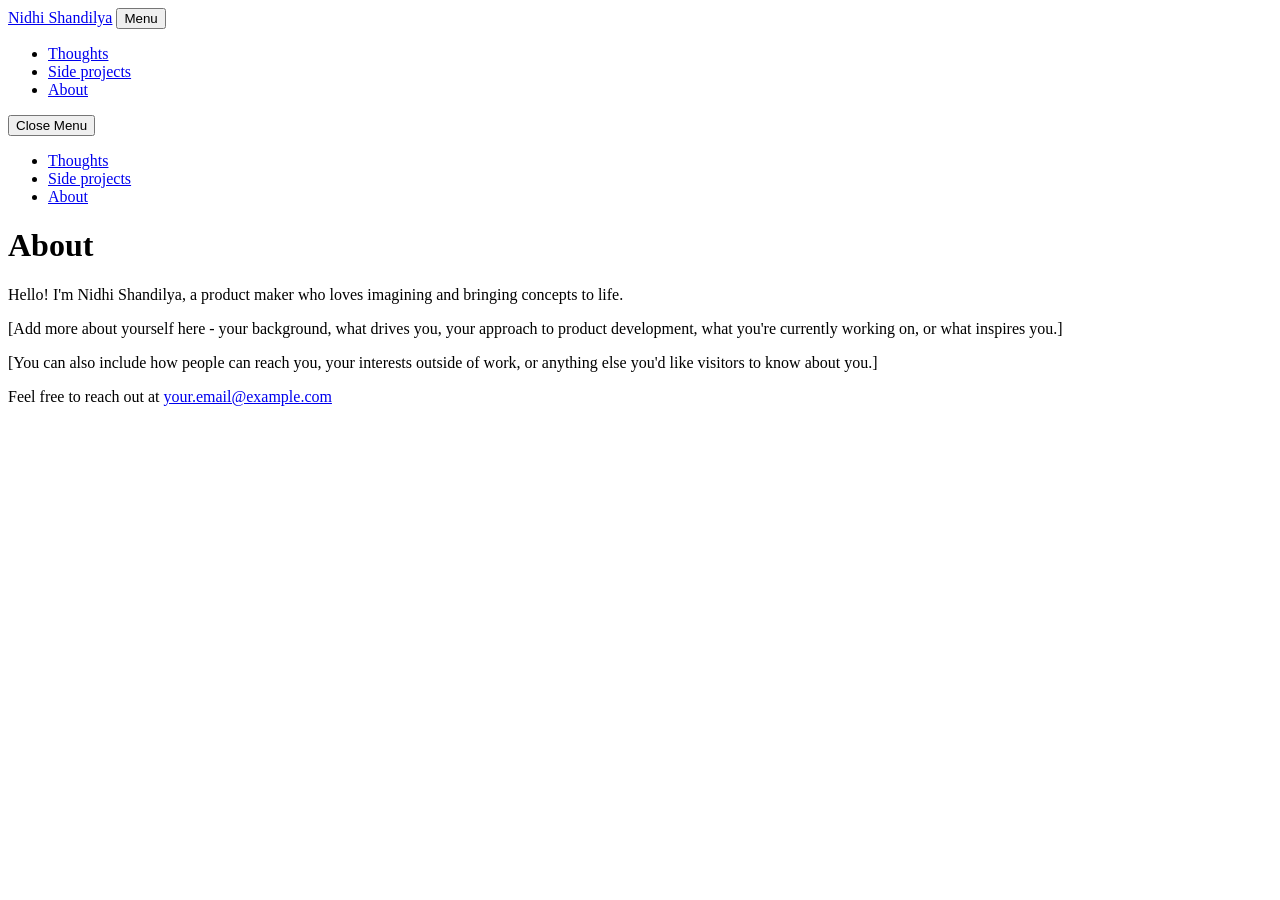
==== about.html @ b3c283d1 "Create  about.html" ====
<!DOCTYPE html>
<html lang="en">
<head>
    <meta charset="UTF-8">
    <meta name="viewport" content="width=device-width, initial-scale=1.0">
    <title>About - Nidhi Shandilya</title>
    <link rel="stylesheet" href="styles.css">
</head>
<body>
    <!-- Navigation -->
    <nav class="main-nav">
        <div class="nav-container">
            <a href="index.html" class="logo">Nidhi Shandilya</a>
            <button class="mobile-menu-toggle" aria-label="Toggle menu">
                <span class="menu-text">Menu</span>
            </button>
            <ul class="nav-links">
                <li><a href="thoughts.html">Thoughts</a></li>
                <li><a href="projects.html">Side projects</a></li>
                <li><a href="about.html">About</a></li>
            </ul>
        </div>
    </nav>

    <!-- Mobile Menu -->
    <div class="mobile-menu">
        <button class="mobile-menu-close" aria-label="Close menu">
            <span class="close-text">Close Menu</span>
        </button>
        <ul class="mobile-nav-links">
            <li><a href="thoughts.html">Thoughts</a></li>
            <li><a href="projects.html">Side projects</a></li>
            <li><a href="about.html">About</a></li>
        </ul>
    </div>

    <!-- Content -->
    <main class="content-section">
        <h1 class="section-title">About</h1>
        
        <div class="about-content">
            <p>
                Hello! I'm Nidhi Shandilya, a product maker who loves imagining and bringing 
                concepts to life. 
            </p>
            
            <p>
                [Add more about yourself here - your background, what drives you, your approach 
                to product development, what you're currently working on, or what inspires you.]
            </p>
            
            <p>
                [You can also include how people can reach you, your interests outside of work, 
                or anything else you'd like visitors to know about you.]
            </p>
            
            <p>
                Feel free to reach out at <a href="mailto:your.email@example.com">your.email@example.com</a>
            </p>
        </div>
    </main>

    <script src="script.js"></script>
</body>
</html>
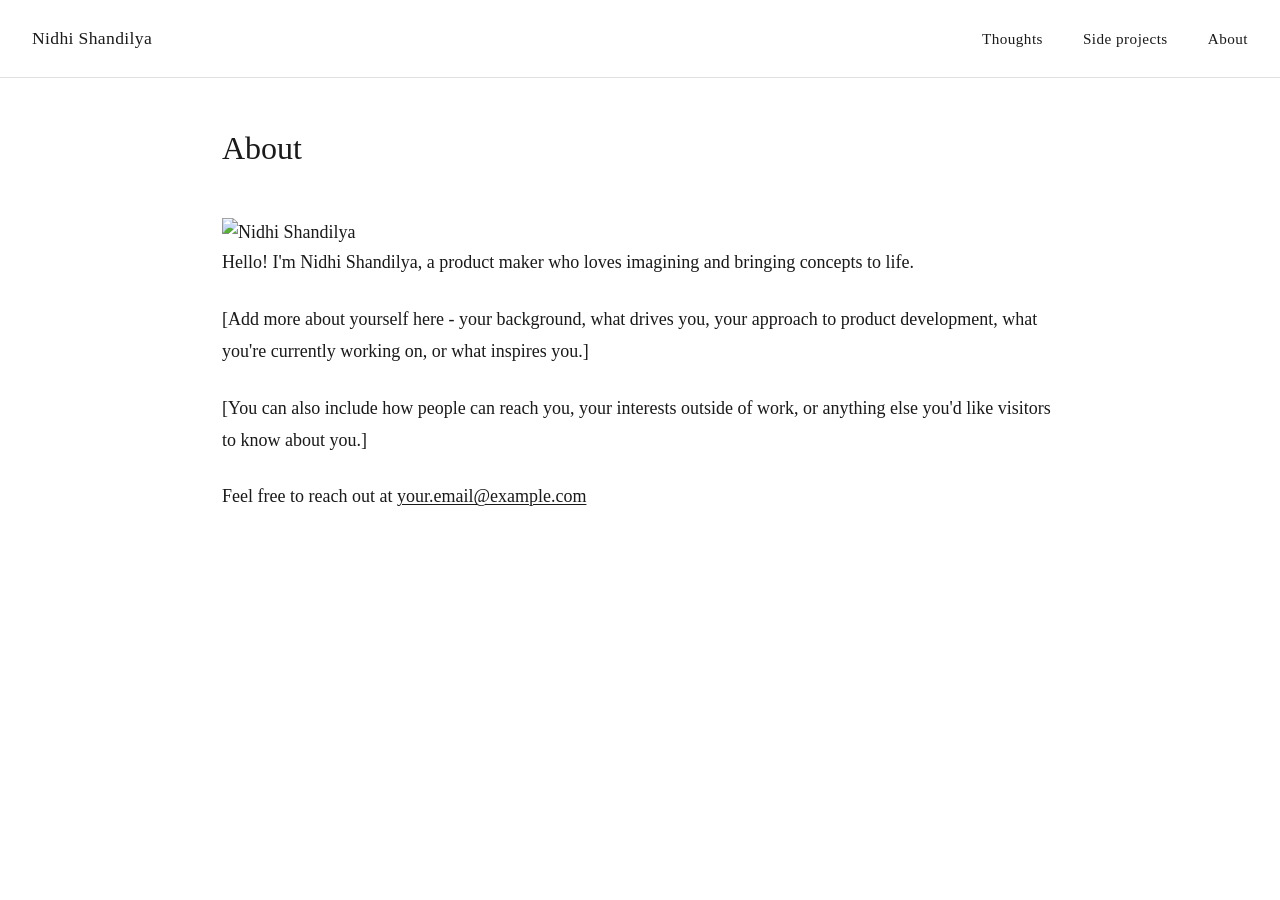
==== commit cd23d68e: "Update about.html" ====
--- a/about.html
+++ b/about.html
@@ -36,7 +36,12 @@
 
     <!-- Content -->
     <main class="content-section">
-        <h1 class="section-title">About</h1>
+    <h1 class="section-title">About</h1>
+    
+    <div class="about-layout">
+        <div class="about-image">
+            <img src="nidhi-photo.jpg" alt="Nidhi Shandilya">
+        </div>
         
         <div class="about-content">
             <p>
--- a/styles.css
+++ b/styles.css
@@ -0,0 +1,353 @@
+/* CSS Variables */
+:root {
+    --primary-bg: #ffffff;
+    --primary-text: #1a1a1a;
+    --secondary-text: #4a4a4a;
+    --accent-color: #2a2a2a;
+    --border-color: #e0e0e0;
+    --hover-color: #6a6a6a;
+    --transition: all 0.3s cubic-bezier(0.4, 0, 0.2, 1);
+}
+
+/* Reset & Base Styles */
+* {
+    margin: 0;
+    padding: 0;
+    box-sizing: border-box;
+}
+
+body {
+    font-family: 'Crimson Text', Georgia, serif;
+    background-color: var(--primary-bg);
+    color: var(--primary-text);
+    line-height: 1.6;
+    font-size: 18px;
+    -webkit-font-smoothing: antialiased;
+    -moz-osx-font-smoothing: grayscale;
+}
+
+/* Typography */
+h1, h2, h3, h4, h5, h6 {
+    font-family: 'Libre Baskerville', Georgia, serif;
+    font-weight: 400;
+    line-height: 1.3;
+    margin-bottom: 1.5rem;
+}
+
+a {
+    color: inherit;
+    text-decoration: none;
+    transition: var(--transition);
+}
+
+/* Navigation */
+.main-nav {
+    position: fixed;
+    top: 0;
+    left: 0;
+    right: 0;
+    background-color: var(--primary-bg);
+    border-bottom: 1px solid var(--border-color);
+    z-index: 1000;
+    padding: 1.5rem 0;
+}
+
+.nav-container {
+    max-width: 1400px;
+    margin: 0 auto;
+    padding: 0 2rem;
+    display: flex;
+    justify-content: space-between;
+    align-items: center;
+}
+
+.logo {
+    font-family: 'Libre Baskerville', Georgia, serif;
+    font-size: 1.1rem;
+    font-weight: 400;
+    letter-spacing: 0.02em;
+}
+
+.logo:hover {
+    color: var(--hover-color);
+}
+
+.nav-links {
+    display: flex;
+    list-style: none;
+    gap: 2.5rem;
+}
+
+.nav-links a {
+    font-size: 0.95rem;
+    letter-spacing: 0.03em;
+    position: relative;
+}
+
+.nav-links a::after {
+    content: '';
+    position: absolute;
+    bottom: -4px;
+    left: 0;
+    width: 0;
+    height: 1px;
+    background-color: var(--primary-text);
+    transition: width 0.3s ease;
+}
+
+.nav-links a:hover::after {
+    width: 100%;
+}
+
+/* Mobile Menu Toggle */
+.mobile-menu-toggle {
+    display: none;
+    background: none;
+    border: none;
+    cursor: pointer;
+    font-family: 'Crimson Text', Georgia, serif;
+    font-size: 0.95rem;
+    color: var(--primary-text);
+    letter-spacing: 0.03em;
+}
+
+.mobile-menu {
+    display: none;
+    position: fixed;
+    top: 0;
+    left: 0;
+    right: 0;
+    bottom: 0;
+    background-color: var(--primary-bg);
+    z-index: 2000;
+    padding: 2rem;
+    flex-direction: column;
+}
+
+.mobile-menu.active {
+    display: flex;
+}
+
+.mobile-menu-close {
+    align-self: flex-end;
+    background: none;
+    border: none;
+    cursor: pointer;
+    font-family: 'Crimson Text', Georgia, serif;
+    font-size: 0.95rem;
+    color: var(--primary-text);
+    letter-spacing: 0.03em;
+    margin-bottom: 3rem;
+}
+
+.mobile-nav-links {
+    list-style: none;
+    display: flex;
+    flex-direction: column;
+    gap: 2rem;
+}
+
+.mobile-nav-links a {
+    font-family: 'Libre Baskerville', Georgia, serif;
+    font-size: 1.5rem;
+}
+
+.mobile-nav-links a:hover {
+    color: var(--hover-color);
+}
+
+/* Hero Section */
+.hero-section {
+    min-height: 100vh;
+    display: flex;
+    align-items: center;
+    justify-content: center;
+    padding: 8rem 2rem 4rem;
+}
+
+.hero-content {
+    max-width: 900px;
+    margin: 0 auto;
+}
+
+.hero-title {
+    font-family: 'Libre Baskerville', Georgia, serif;
+    font-size: clamp(1.8rem, 4vw, 2.5rem);
+    font-weight: 400;
+    line-height: 1.5;
+    letter-spacing: -0.01em;
+    animation: fadeInUp 0.8s ease-out;
+}
+
+/* Content Sections */
+.content-section {
+    max-width: 900px;
+    margin: 0 auto;
+    padding: 8rem 2rem 4rem;
+    min-height: calc(100vh - 80px);
+}
+
+.section-title {
+    font-size: clamp(1.5rem, 3vw, 2rem);
+    margin-bottom: 3rem;
+    font-weight: 400;
+}
+
+/* Thoughts Grid */
+.thoughts-grid {
+    display: grid;
+    gap: 3rem;
+}
+
+.thought-item {
+    border-bottom: 1px solid var(--border-color);
+    padding-bottom: 2rem;
+}
+
+.thought-item:last-child {
+    border-bottom: none;
+}
+
+.thought-date {
+    font-size: 0.85rem;
+    color: var(--secondary-text);
+    letter-spacing: 0.05em;
+    text-transform: uppercase;
+    margin-bottom: 0.5rem;
+}
+
+.thought-title {
+    font-size: 1.3rem;
+    margin-bottom: 0.75rem;
+    font-weight: 400;
+}
+
+.thought-excerpt {
+    color: var(--secondary-text);
+    line-height: 1.7;
+}
+
+.thought-item:hover .thought-title {
+    color: var(--hover-color);
+}
+
+/* Projects Grid */
+.projects-grid {
+    display: grid;
+    grid-template-columns: repeat(auto-fill, minmax(300px, 1fr));
+    gap: 3rem;
+}
+
+.project-card {
+    cursor: pointer;
+    transition: var(--transition);
+}
+
+.project-image {
+    width: 100%;
+    aspect-ratio: 4/3;
+    background-color: #f5f5f5;
+    margin-bottom: 1rem;
+    overflow: hidden;
+}
+
+.project-image img {
+    width: 100%;
+    height: 100%;
+    object-fit: cover;
+    transition: transform 0.5s ease;
+}
+
+.project-card:hover .project-image img {
+    transform: scale(1.05);
+}
+
+.project-title {
+    font-size: 1.2rem;
+    margin-bottom: 0.5rem;
+    font-weight: 400;
+}
+
+.project-description {
+    color: var(--secondary-text);
+    font-size: 0.95rem;
+    line-height: 1.6;
+}
+
+/* About Section */
+.about-content {
+    line-height: 1.8;
+}
+
+.about-content p {
+    margin-bottom: 1.5rem;
+}
+
+.about-content a {
+    color: var(--primary-text);
+    text-decoration: underline;
+    text-decoration-thickness: 1px;
+    text-underline-offset: 2px;
+}
+
+.about-content a:hover {
+    color: var(--hover-color);
+}
+
+/* Animations */
+@keyframes fadeInUp {
+    from {
+        opacity: 0;
+        transform: translateY(30px);
+    }
+    to {
+        opacity: 1;
+        transform: translateY(0);
+    }
+}
+
+/* Responsive Design */
+@media (max-width: 768px) {
+    .nav-links {
+        display: none;
+    }
+    
+    .mobile-menu-toggle {
+        display: block;
+    }
+    
+    .hero-section {
+        padding: 6rem 1.5rem 3rem;
+    }
+    
+    .content-section {
+        padding: 6rem 1.5rem 3rem;
+    }
+    
+    .projects-grid {
+        grid-template-columns: 1fr;
+        gap: 2.5rem;
+    }
+    
+    .nav-container {
+        padding: 0 1.5rem;
+    }
+}
+
+@media (max-width: 480px) {
+    body {
+        font-size: 16px;
+    }
+    
+    .nav-container {
+        padding: 0 1rem;
+    }
+    
+    .hero-section,
+    .content-section {
+        padding: 5rem 1rem 2rem;
+    }
+}
+
+/* Google Fonts Import */
+@import url('https://fonts.googleapis.com/css2?family=Crimson+Text:ital,wght@0,400;0,600;1,400&family=Libre+Baskerville:ital,wght@0,400;0,700;1,400&display=swap');
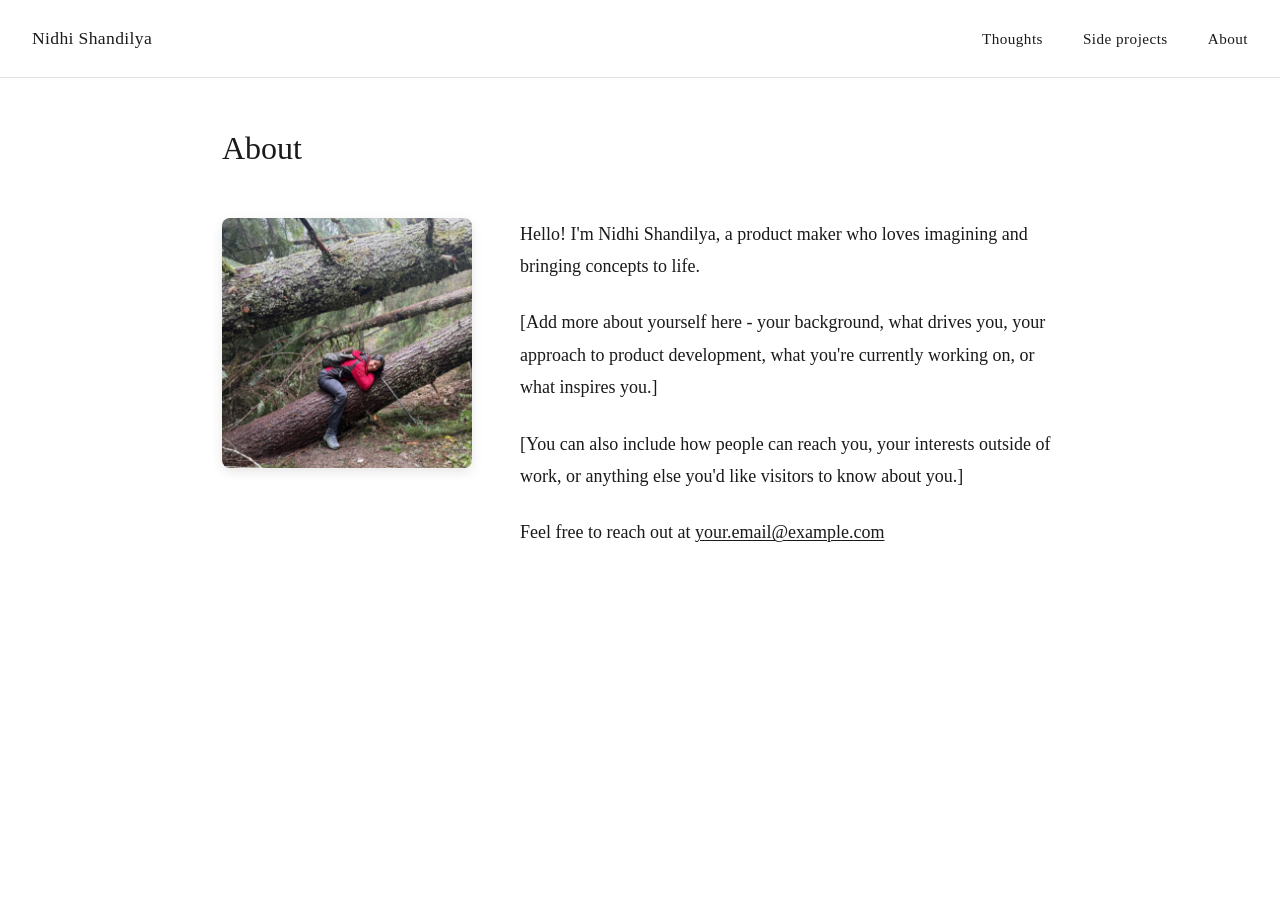
==== commit ad0e1ee7: "Update about.html" ====
--- a/about.html
+++ b/about.html
@@ -40,7 +40,7 @@
     
     <div class="about-layout">
         <div class="about-image">
-            <img src="nidhi-photo.jpg" alt="Nidhi Shandilya">
+            <img src="screenshot.jpeg.png" alt="Nidhi Shandilya">
         </div>
         
         <div class="about-content">
@@ -62,8 +62,9 @@
             <p>
                 Feel free to reach out at <a href="mailto:your.email@example.com">your.email@example.com</a>
             </p>
-        </div>
-    </main>
+    </div>
+    </div>
+</main>
 
     <script src="script.js"></script>
 </body>
--- a/styles.css
+++ b/styles.css
@@ -351,3 +351,58 @@
 
 /* Google Fonts Import */
 @import url('https://fonts.googleapis.com/css2?family=Crimson+Text:ital,wght@0,400;0,600;1,400&family=Libre+Baskerville:ital,wght@0,400;0,700;1,400&display=swap');
+/* Profile Images */
+.hero-image {
+    width: 200px;
+    height: 200px;
+    border-radius: 50%;
+    overflow: hidden;
+    margin: 0 auto 2rem;
+    box-shadow: 0 4px 12px rgba(0, 0, 0, 0.1);
+}
+
+.hero-image img {
+    width: 100%;
+    height: 100%;
+    object-fit: cover;
+}
+
+.about-layout {
+    display: flex;
+    gap: 3rem;
+    align-items: flex-start;
+}
+
+.about-image {
+    flex-shrink: 0;
+    width: 250px;
+    height: 250px;
+    border-radius: 8px;
+    overflow: hidden;
+    box-shadow: 0 4px 12px rgba(0, 0, 0, 0.1);
+}
+
+.about-image img {
+    width: 100%;
+    height: 100%;
+    object-fit: cover;
+}
+
+@media (max-width: 768px) {
+    .hero-image {
+        width: 150px;
+        height: 150px;
+    }
+    
+    .about-layout {
+        flex-direction: column;
+        gap: 2rem;
+    }
+    
+    .about-image {
+        width: 100%;
+        max-width: 300px;
+        height: 300px;
+        margin: 0 auto;
+    }
+}
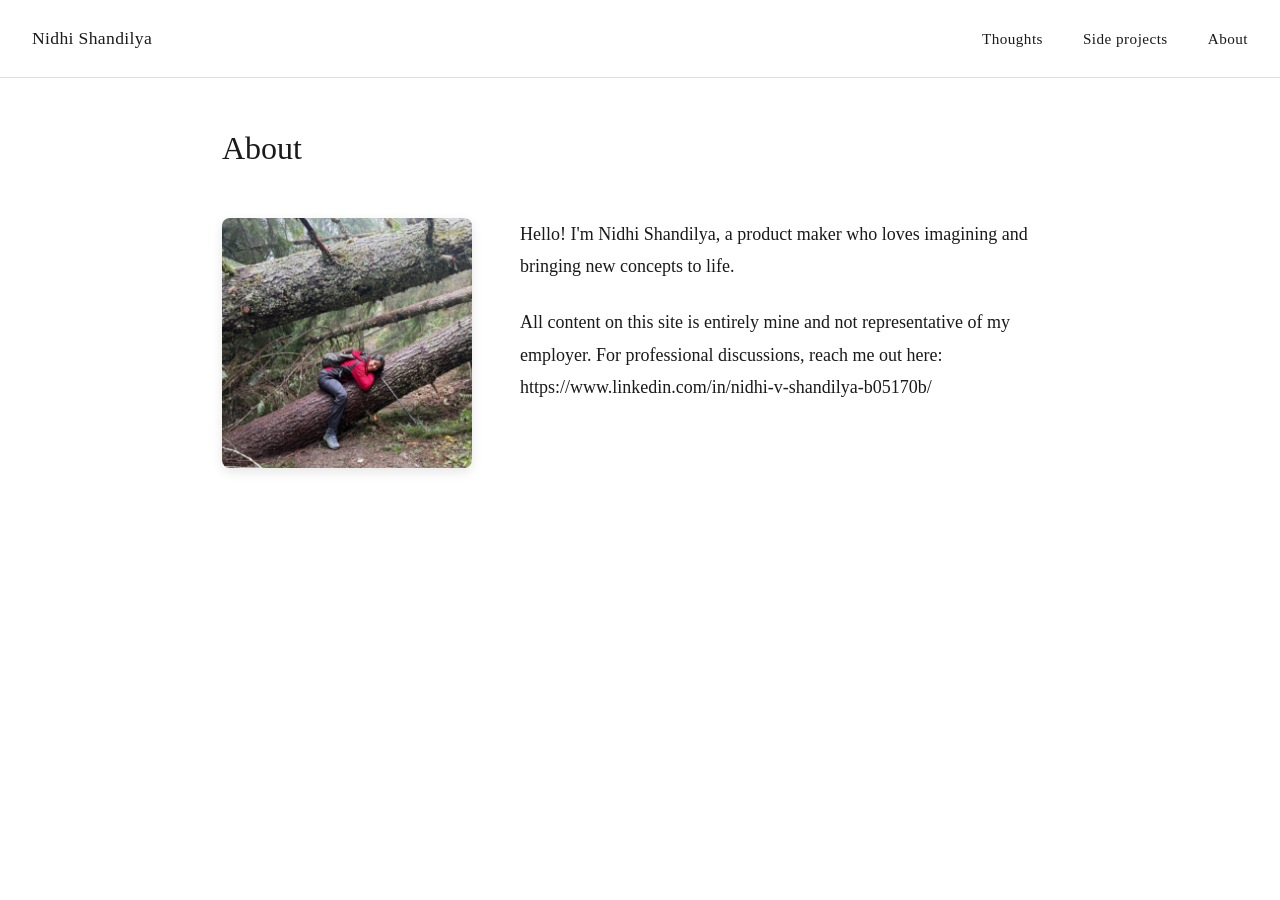
==== commit ff033ef1: "Update about.html" ====
--- a/about.html
+++ b/about.html
@@ -46,22 +46,14 @@
         <div class="about-content">
             <p>
                 Hello! I'm Nidhi Shandilya, a product maker who loves imagining and bringing 
-                concepts to life. 
+                new concepts to life. 
             </p>
             
             <p>
-                [Add more about yourself here - your background, what drives you, your approach 
-                to product development, what you're currently working on, or what inspires you.]
+                All content on this site is entirely mine and not representative of my employer. For professional discussions, reach me out here: https://www.linkedin.com/in/nidhi-v-shandilya-b05170b/
             </p>
             
-            <p>
-                [You can also include how people can reach you, your interests outside of work, 
-                or anything else you'd like visitors to know about you.]
-            </p>
-            
-            <p>
-                Feel free to reach out at <a href="mailto:your.email@example.com">your.email@example.com</a>
-            </p>
+         
     </div>
     </div>
 </main>
--- a/styles.css
+++ b/styles.css
@@ -308,8 +308,18 @@
 
 /* Responsive Design */
 @media (max-width: 768px) {
-    .nav-links {
-        display: none;
+    .hero-content {
+        flex-direction: column;
+        gap: 2rem;
+    }
+    
+    .hero-image {
+        width: 200px;
+        height: 200px;
+    }
+    
+    .hero-title {
+        text-align: center;
     }
     
     .mobile-menu-toggle {
@@ -352,13 +362,24 @@
 /* Google Fonts Import */
 @import url('https://fonts.googleapis.com/css2?family=Crimson+Text:ital,wght@0,400;0,600;1,400&family=Libre+Baskerville:ital,wght@0,400;0,700;1,400&display=swap');
 /* Profile Images */
+.hero-content {
+    display: flex;
+    align-items: center;
+    gap: 4rem;
+}
+
 .hero-image {
-    width: 200px;
-    height: 200px;
+    flex-shrink: 0;
+    width: 280px;
+    height: 280px;
     border-radius: 50%;
     overflow: hidden;
-    margin: 0 auto 2rem;
-    box-shadow: 0 4px 12px rgba(0, 0, 0, 0.1);
+    box-shadow: 0 8px 24px rgba(0, 0, 0, 0.12);
+}
+
+.hero-title {
+    flex: 1;
+    text-align: left;
 }
 
 .hero-image img {
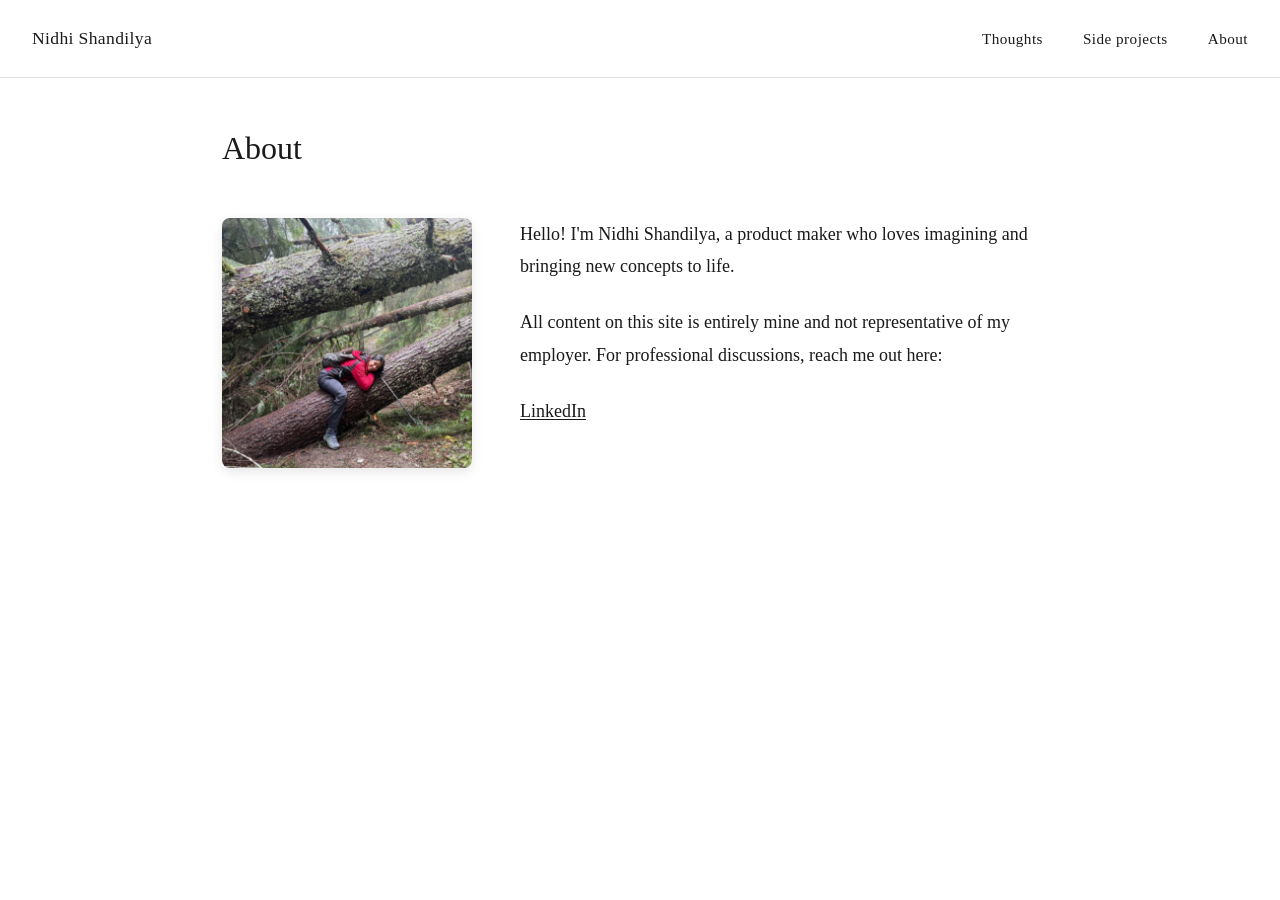
==== commit 68c42308: "Update about.html" ====
--- a/about.html
+++ b/about.html
@@ -50,9 +50,11 @@
             </p>
             
             <p>
-                All content on this site is entirely mine and not representative of my employer. For professional discussions, reach me out here: https://www.linkedin.com/in/nidhi-v-shandilya-b05170b/
+                All content on this site is entirely mine and not representative of my employer. For professional discussions, reach me out here: 
             </p>
-            
+           <div class="links-row">
+                    <a href="https://www.linkedin.com/in/nidhi-v-shandilya-b05170b/">LinkedIn</a>
+        </div>  
          
     </div>
     </div>
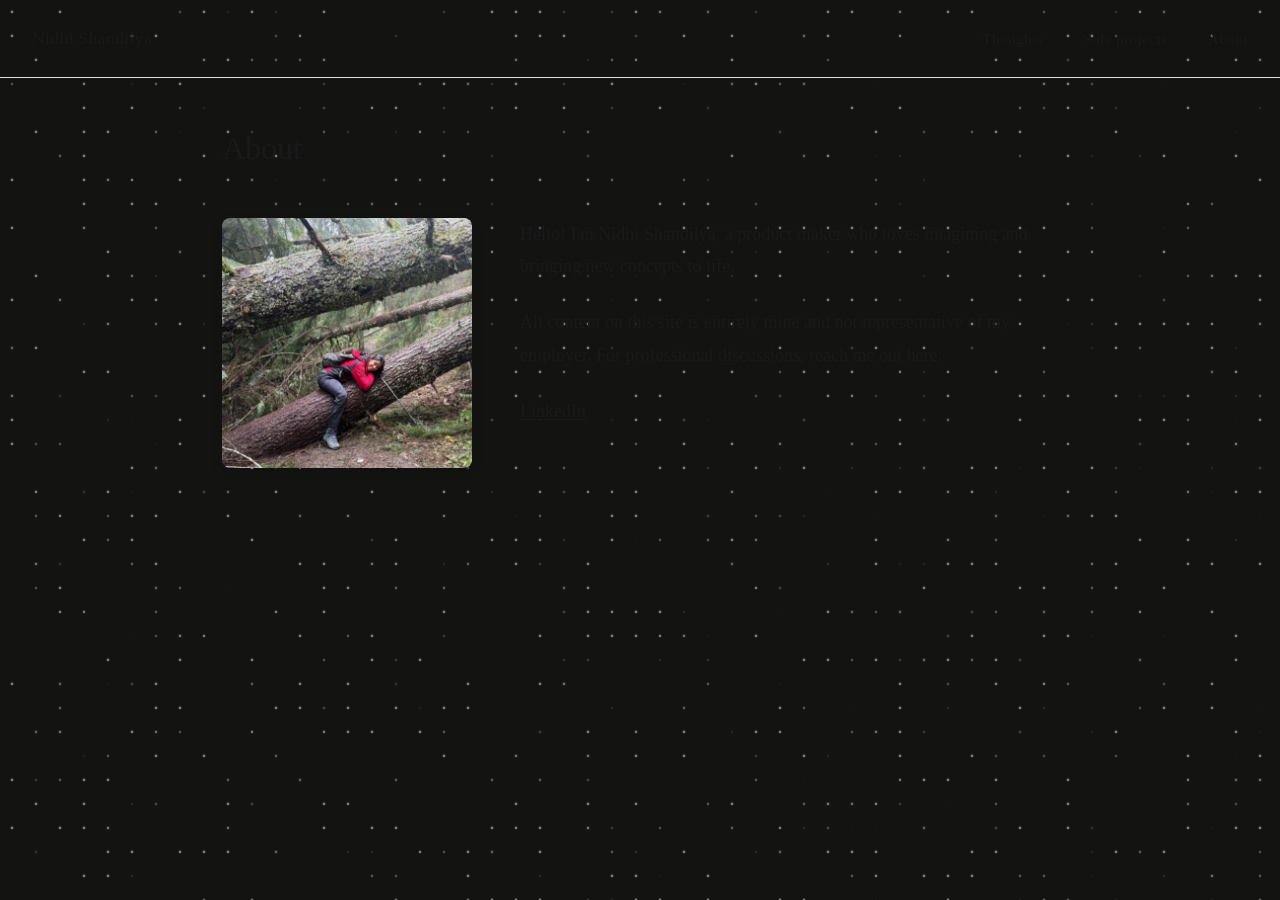
==== commit 9c7bb30d: "Refactor about section layout and add background script" ====
--- a/about.html
+++ b/about.html
@@ -36,29 +36,81 @@
 
     <!-- Content -->
     <main class="content-section">
-    <h1 class="section-title">About</h1>
-    
-    <div class="about-layout">
-        <div class="about-image">
-            <img src="screenshot.jpeg.png" alt="Nidhi Shandilya">
+        <h1 class="section-title">About</h1>
+        
+        <div class="about-layout">
+            <div class="about-image">
+                <img src="screenshot.jpeg.png" alt="Nidhi Shandilya">
+            </div>
+            
+            <div class="about-content">
+                <p>
+                    Hello! I'm Nidhi Shandilya, a product maker who loves imagining and bringing 
+                    new concepts to life. 
+                </p>
+                
+                <p>
+                    All content on this site is entirely mine and not representative of my employer. For professional discussions, reach me out here: 
+                </p>
+                <div class="links-row">
+                    <a href="https://www.linkedin.com/in/nidhi-v-shandilya-b05170b/">LinkedIn</a>
+                </div>
+            </div>
         </div>
-        
-        <div class="about-content">
-            <p>
-                Hello! I'm Nidhi Shandilya, a product maker who loves imagining and bringing 
-                new concepts to life. 
-            </p>
-            
-            <p>
-                All content on this site is entirely mine and not representative of my employer. For professional discussions, reach me out here: 
-            </p>
-           <div class="links-row">
-                    <a href="https://www.linkedin.com/in/nidhi-v-shandilya-b05170b/">LinkedIn</a>
-        </div>  
-         
-    </div>
-    </div>
-</main>
+    </main>
+
+    <!-- Dot grid background -->
+    <canvas id="dot-bg" style="position:fixed;top:0;left:0;width:100%;height:100%;z-index:-1;pointer-events:none;background:#131312;"></canvas>
+    <script>
+        (function() {
+            const canvas = document.getElementById('dot-bg');
+            const ctx = canvas.getContext('2d');
+            const spacing = 24;
+            let dots = [];
+
+            function buildDots() {
+                dots = [];
+                const cols = Math.ceil(canvas.width / spacing) + 1;
+                const rows = Math.ceil(canvas.height / spacing) + 1;
+                for (let r = 0; r < rows; r++) {
+                    for (let c = 0; c < cols; c++) {
+                        dots.push({
+                            x: c * spacing + spacing / 2,
+                            y: r * spacing + spacing / 2,
+                            delay: Math.random() * 3500
+                        });
+                    }
+                }
+            }
+
+            function resize() {
+                canvas.width = window.innerWidth;
+                canvas.height = window.innerHeight;
+                buildDots();
+            }
+            resize();
+            window.addEventListener('resize', resize);
+
+            const start = performance.now();
+            const fadeDuration = 900;
+
+            function draw(now) {
+                ctx.fillStyle = '#131312';
+                ctx.fillRect(0, 0, canvas.width, canvas.height);
+                for (const d of dots) {
+                    const elapsed = now - start - d.delay;
+                    if (elapsed < 0) continue;
+                    const alpha = Math.min(1, elapsed / fadeDuration) * 0.45;
+                    ctx.beginPath();
+                    ctx.arc(d.x, d.y, 1.4, 0, Math.PI * 2);
+                    ctx.fillStyle = `rgba(255,255,255,${alpha})`;
+                    ctx.fill();
+                }
+                requestAnimationFrame(draw);
+            }
+            requestAnimationFrame(draw);
+        })();
+    </script>
 
     <script src="script.js"></script>
 </body>
--- a/styles.css
+++ b/styles.css
@@ -1,3 +1,6 @@
+/* Google Fonts Import */
+@import url('https://fonts.googleapis.com/css2?family=Crimson+Text:ital,wght@0,400;0,600;1,400&family=Libre+Baskerville:ital,wght@0,400;0,700;1,400&display=swap');
+
 /* CSS Variables */
 :root {
     --primary-bg: #ffffff;
@@ -18,7 +21,7 @@
 
 body {
     font-family: 'Crimson Text', Georgia, serif;
-    background-color: var(--primary-bg);
+    /* background-color removed so the dot grid canvas shows through */
     color: var(--primary-text);
     line-height: 1.6;
     font-size: 18px;
@@ -46,7 +49,7 @@
     top: 0;
     left: 0;
     right: 0;
-    background-color: var(--primary-bg);
+    background-color: transparent;
     border-bottom: 1px solid var(--border-color);
     z-index: 1000;
     padding: 1.5rem 0;
@@ -160,14 +163,18 @@
 .hero-section {
     min-height: 100vh;
     display: flex;
-    align-items: center;
-    justify-content: center;
-    padding: 8rem 2rem 4rem;
+    flex-direction: column;
+    justify-content: space-between;
+    padding: 8rem 2rem 2rem;
 }
 
 .hero-content {
     max-width: 900px;
     margin: 0 auto;
+    display: flex;
+    align-items: center;
+    gap: 4rem;
+    flex: 1;
 }
 
 .hero-title {
@@ -177,195 +184,8 @@
     line-height: 1.5;
     letter-spacing: -0.01em;
     animation: fadeInUp 0.8s ease-out;
-}
-
-/* Content Sections */
-.content-section {
-    max-width: 900px;
-    margin: 0 auto;
-    padding: 8rem 2rem 4rem;
-    min-height: calc(100vh - 80px);
-}
-
-.section-title {
-    font-size: clamp(1.5rem, 3vw, 2rem);
-    margin-bottom: 3rem;
-    font-weight: 400;
-}
-
-/* Thoughts Grid */
-.thoughts-grid {
-    display: grid;
-    gap: 3rem;
-}
-
-.thought-item {
-    border-bottom: 1px solid var(--border-color);
-    padding-bottom: 2rem;
-}
-
-.thought-item:last-child {
-    border-bottom: none;
-}
-
-.thought-date {
-    font-size: 0.85rem;
-    color: var(--secondary-text);
-    letter-spacing: 0.05em;
-    text-transform: uppercase;
-    margin-bottom: 0.5rem;
-}
-
-.thought-title {
-    font-size: 1.3rem;
-    margin-bottom: 0.75rem;
-    font-weight: 400;
-}
-
-.thought-excerpt {
-    color: var(--secondary-text);
-    line-height: 1.7;
-}
-
-.thought-item:hover .thought-title {
-    color: var(--hover-color);
-}
-
-/* Projects Grid */
-.projects-grid {
-    display: grid;
-    grid-template-columns: repeat(auto-fill, minmax(300px, 1fr));
-    gap: 3rem;
-}
-
-.project-card {
-    cursor: pointer;
-    transition: var(--transition);
-}
-
-.project-image {
-    width: 100%;
-    aspect-ratio: 4/3;
-    background-color: #f5f5f5;
-    margin-bottom: 1rem;
-    overflow: hidden;
-}
-
-.project-image img {
-    width: 100%;
-    height: 100%;
-    object-fit: cover;
-    transition: transform 0.5s ease;
-}
-
-.project-card:hover .project-image img {
-    transform: scale(1.05);
-}
-
-.project-title {
-    font-size: 1.2rem;
-    margin-bottom: 0.5rem;
-    font-weight: 400;
-}
-
-.project-description {
-    color: var(--secondary-text);
-    font-size: 0.95rem;
-    line-height: 1.6;
-}
-
-/* About Section */
-.about-content {
-    line-height: 1.8;
-}
-
-.about-content p {
-    margin-bottom: 1.5rem;
-}
-
-.about-content a {
-    color: var(--primary-text);
-    text-decoration: underline;
-    text-decoration-thickness: 1px;
-    text-underline-offset: 2px;
-}
-
-.about-content a:hover {
-    color: var(--hover-color);
-}
-
-/* Animations */
-@keyframes fadeInUp {
-    from {
-        opacity: 0;
-        transform: translateY(30px);
-    }
-    to {
-        opacity: 1;
-        transform: translateY(0);
-    }
-}
-
-/* Responsive Design */
-@media (max-width: 768px) {
-    .hero-content {
-        flex-direction: column;
-        gap: 2rem;
-    }
-    
-    .hero-image {
-        width: 200px;
-        height: 200px;
-    }
-    
-    .hero-title {
-        text-align: center;
-    }
-    
-    .mobile-menu-toggle {
-        display: block;
-    }
-    
-    .hero-section {
-        padding: 6rem 1.5rem 3rem;
-    }
-    
-    .content-section {
-        padding: 6rem 1.5rem 3rem;
-    }
-    
-    .projects-grid {
-        grid-template-columns: 1fr;
-        gap: 2.5rem;
-    }
-    
-    .nav-container {
-        padding: 0 1.5rem;
-    }
-}
-
-@media (max-width: 480px) {
-    body {
-        font-size: 16px;
-    }
-    
-    .nav-container {
-        padding: 0 1rem;
-    }
-    
-    .hero-section,
-    .content-section {
-        padding: 5rem 1rem 2rem;
-    }
-}
-
-/* Google Fonts Import */
-@import url('https://fonts.googleapis.com/css2?family=Crimson+Text:ital,wght@0,400;0,600;1,400&family=Libre+Baskerville:ital,wght@0,400;0,700;1,400&display=swap');
-/* Profile Images */
-.hero-content {
-    display: flex;
-    align-items: center;
-    gap: 4rem;
+    flex: 1;
+    text-align: left;
 }
 
 .hero-image {
@@ -377,15 +197,154 @@
     box-shadow: 0 8px 24px rgba(0, 0, 0, 0.12);
 }
 
-.hero-title {
-    flex: 1;
-    text-align: left;
-}
-
 .hero-image img {
     width: 100%;
     height: 100%;
     object-fit: cover;
+}
+
+/* Page Footer */
+.page-footer {
+    max-width: 900px;
+    margin: 0 auto;
+    width: 100%;
+    padding-top: 3rem;
+    border-top: 1px solid rgba(224, 224, 224, 0.3);
+}
+
+.footnote {
+    font-size: 0.85rem;
+    color: #777;
+    line-height: 1.6;
+    text-align: center;
+    padding-bottom: 1.5rem;
+}
+
+.footnote a {
+    color: #555;
+    text-decoration: none;
+    border-bottom: 1px solid rgba(85, 85, 85, 0.4);
+    transition: var(--transition);
+}
+
+.footnote a:hover {
+    color: #2a2a2a;
+    border-bottom-color: #2a2a2a;
+}
+
+/* Content Sections */
+.content-section {
+    max-width: 900px;
+    margin: 0 auto;
+    padding: 8rem 2rem 4rem;
+    min-height: calc(100vh - 80px);
+}
+
+.section-title {
+    font-size: clamp(1.5rem, 3vw, 2rem);
+    margin-bottom: 3rem;
+    font-weight: 400;
+}
+
+/* Thoughts Grid */
+.thoughts-grid {
+    display: grid;
+    gap: 3rem;
+}
+
+.thought-item {
+    border-bottom: 1px solid var(--border-color);
+    padding-bottom: 2rem;
+}
+
+.thought-item:last-child {
+    border-bottom: none;
+}
+
+.thought-date {
+    font-size: 0.85rem;
+    color: var(--secondary-text);
+    letter-spacing: 0.05em;
+    text-transform: uppercase;
+    margin-bottom: 0.5rem;
+}
+
+.thought-title {
+    font-size: 1.3rem;
+    margin-bottom: 0.75rem;
+    font-weight: 400;
+}
+
+.thought-excerpt {
+    color: var(--secondary-text);
+    line-height: 1.7;
+}
+
+.thought-item:hover .thought-title {
+    color: var(--hover-color);
+}
+
+/* Projects Grid */
+.projects-grid {
+    display: grid;
+    grid-template-columns: repeat(auto-fill, minmax(300px, 1fr));
+    gap: 3rem;
+}
+
+.project-card {
+    cursor: pointer;
+    transition: var(--transition);
+}
+
+.project-image {
+    width: 100%;
+    aspect-ratio: 4/3;
+    background-color: #f5f5f5;
+    margin-bottom: 1rem;
+    overflow: hidden;
+}
+
+.project-image img {
+    width: 100%;
+    height: 100%;
+    object-fit: cover;
+    transition: transform 0.5s ease;
+}
+
+.project-card:hover .project-image img {
+    transform: scale(1.05);
+}
+
+.project-title {
+    font-size: 1.2rem;
+    margin-bottom: 0.5rem;
+    font-weight: 400;
+}
+
+.project-description {
+    color: var(--secondary-text);
+    font-size: 0.95rem;
+    line-height: 1.6;
+}
+
+/* About Section */
+.about-content {
+    line-height: 1.8;
+}
+
+.about-content p {
+    margin-bottom: 1.5rem;
+}
+
+.about-content a {
+    color: var(--primary-text);
+    text-decoration: underline;
+    text-decoration-thickness: 1px;
+    text-underline-offset: 2px;
+}
+
+.about-content a:hover {
+    color: var(--hover-color);
 }
 
 .about-layout {
@@ -409,17 +368,64 @@
     object-fit: cover;
 }
 
+/* Animations */
+@keyframes fadeInUp {
+    from {
+        opacity: 0;
+        transform: translateY(30px);
+    }
+    to {
+        opacity: 1;
+        transform: translateY(0);
+    }
+}
+
+/* Responsive Design */
 @media (max-width: 768px) {
+    .hero-content {
+        flex-direction: column;
+        gap: 2rem;
+    }
+
     .hero-image {
         width: 150px;
         height: 150px;
     }
-    
+
+    .hero-title {
+        text-align: center;
+    }
+
+    .mobile-menu-toggle {
+        display: block;
+    }
+
+    .nav-links {
+        display: none;
+    }
+
+    .hero-section {
+        padding: 6rem 1.5rem 2rem;
+    }
+
+    .content-section {
+        padding: 6rem 1.5rem 3rem;
+    }
+
+    .projects-grid {
+        grid-template-columns: 1fr;
+        gap: 2.5rem;
+    }
+
+    .nav-container {
+        padding: 0 1.5rem;
+    }
+
     .about-layout {
         flex-direction: column;
         gap: 2rem;
     }
-    
+
     .about-image {
         width: 100%;
         max-width: 300px;
@@ -427,3 +433,18 @@
         margin: 0 auto;
     }
 }
+
+@media (max-width: 480px) {
+    body {
+        font-size: 16px;
+    }
+
+    .nav-container {
+        padding: 0 1rem;
+    }
+
+    .hero-section,
+    .content-section {
+        padding: 5rem 1rem 2rem;
+    }
+}
